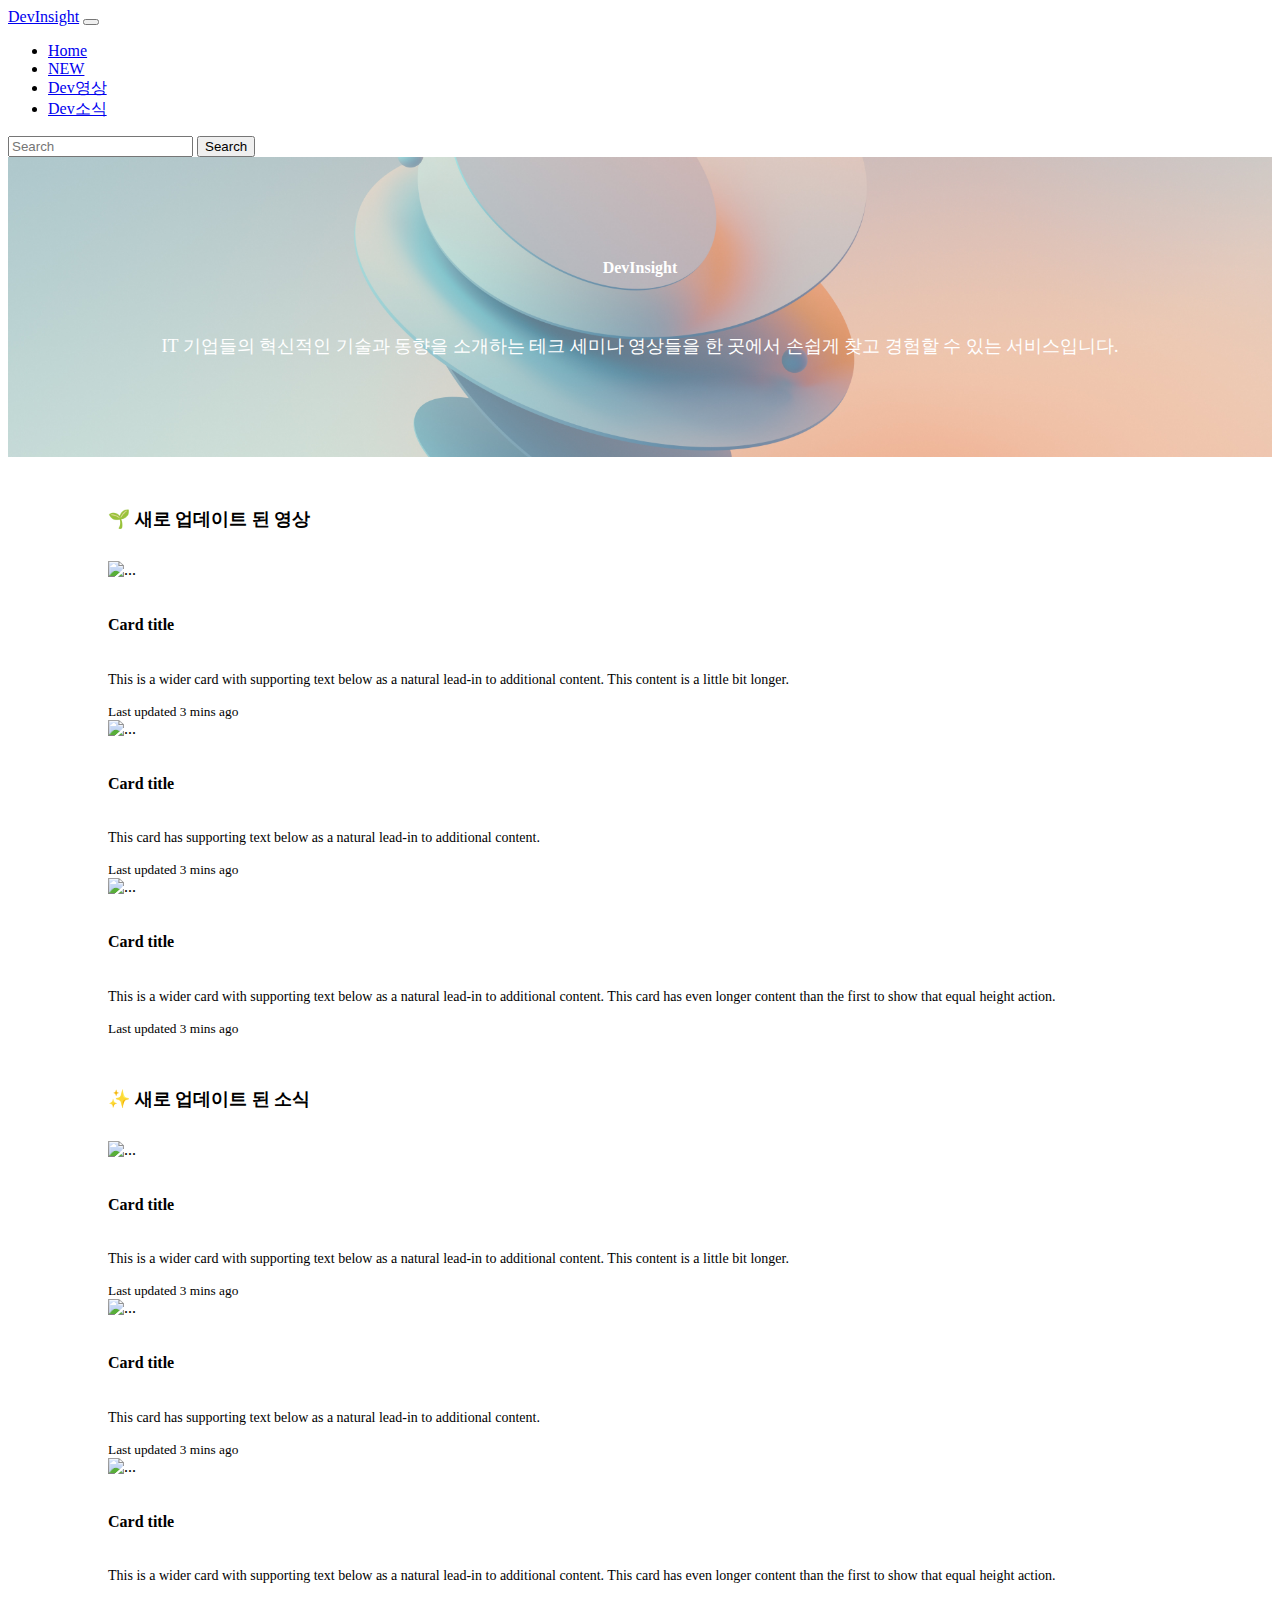
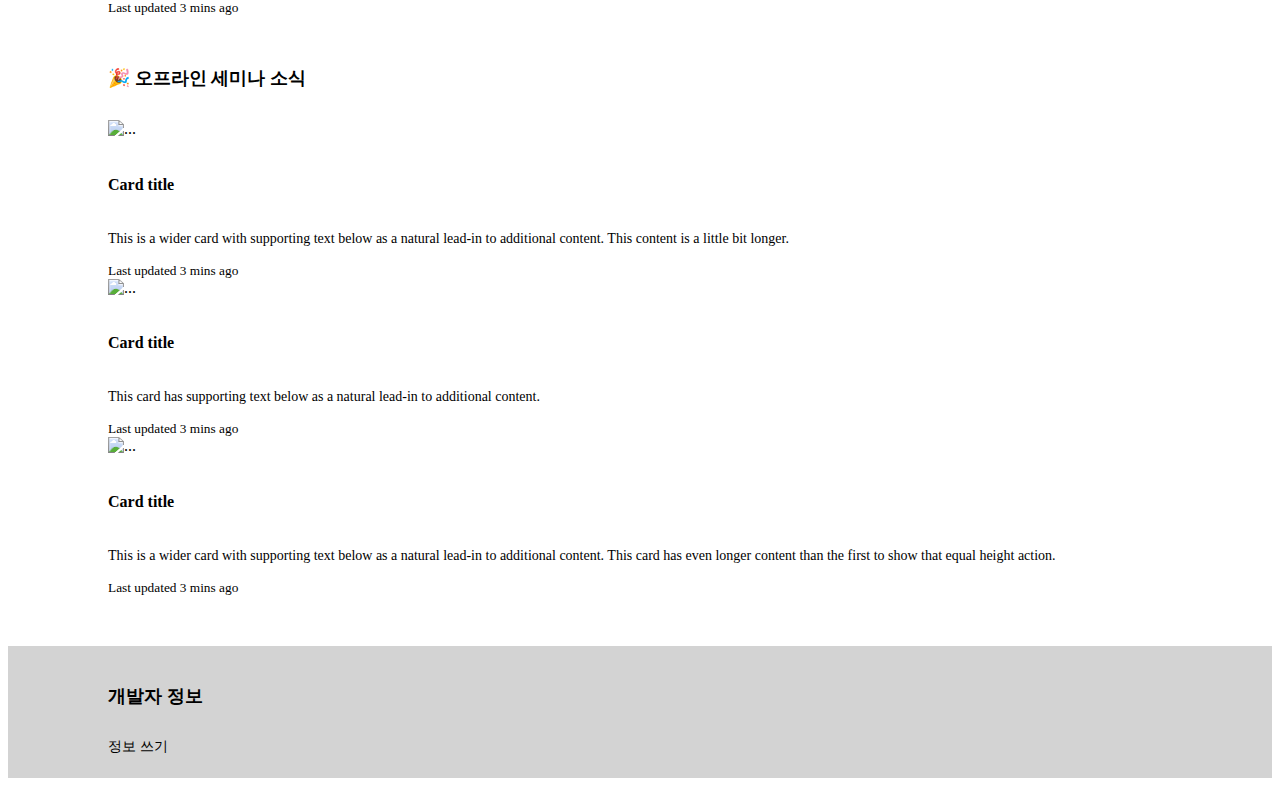
==== index.html @ f588e77d "Feat: 폰트 적용, 배경이미지 추가" ====
<!DOCTYPE html>
<html lang="en">
	<head>
		<meta charset="utf-8" />
		<meta name="viewport" content="width=device-width, initial-scale=1" />
		<title>DevInsight</title>

		<!-- bootstrap css -->
		<link
			href="https://cdn.jsdelivr.net/npm/bootstrap@5.3.1/dist/css/bootstrap.min.css"
			rel="stylesheet"
			integrity="sha384-4bw+/aepP/YC94hEpVNVgiZdgIC5+VKNBQNGCHeKRQN+PtmoHDEXuppvnDJzQIu9"
			crossorigin="anonymous"
		/>
		<link rel="stylesheet" href="css/main.css" />
	</head>

	<body>
		<script
			src="https://cdn.jsdelivr.net/npm/bootstrap@5.3.1/dist/js/bootstrap.bundle.min.js"
			integrity="sha384-HwwvtgBNo3bZJJLYd8oVXjrBZt8cqVSpeBNS5n7C8IVInixGAoxmnlMuBnhbgrkm"
			crossorigin="anonymous"
		></script>

		<!-- 네비게이션 바 -->
		<div class="navbar">
			<nav class="navbar navbar-expand-lg fixed-top bg-body-tertiary">
				<div class="container-md">
					<a class="navbar-brand" href="#">DevInsight</a>
					<button
						class="navbar-toggler"
						type="button"
						data-bs-toggle="collapse"
						data-bs-target="#navbarNavAltMarkup"
						aria-controls="navbarNavAltMarkup"
						aria-expanded="false"
						aria-label="Toggle navigation"
					>
						<span class="navbar-toggler-icon"></span>
					</button>
					<div class="collapse navbar-collapse" id="navbarNavAltMarkup">
						<div class="navbar-nav">
							<ul class="nav nav-underline">
								<li class="nav-item">
									<a class="nav-link active" aria-current="page" href="#">Home</a>
								</li>
								<li class="nav-item">
									<a class="nav-link" href="#">NEW</a>
								</li>
								<li class="nav-item">
									<a class="nav-link" href="#">Dev영상</a>
								</li>
								<li class="nav-item">
									<a class="nav-link" href="#">Dev소식</a>
								</li>
							</ul>
						</div>
					</div>

					<!-- 검색 폼 -->
					<form class="d-flex" role="search">
						<input
							class="form-control me-2"
							type="search"
							placeholder="Search"
							aria-label="Search"
						/>
						<button class="btn btn-outline-success" type="submit">Search</button>
					</form>
				</div>
			</nav>
		</div>

		<!-- 사이트 소개 -->
		<div class="explain-box">
			<h4 class="explain-title">DevInsight</h4>
			<br />
			<p class="explain-content" style="font-size: 18px">
				IT 기업들의 혁신적인 기술과 동향을 소개하는 테크 세미나 영상들을 한 곳에서 손쉽게 찾고
				경험할 수 있는 서비스입니다.
			</p>
		</div>

		<!-- 컨텐츠 카드 -->
		<div class="main-content">
			<div class="main-content-section-1">
				<h5>🌱 새로 업데이트 된 영상</h5>
				<div class="row row-cols-1 row-cols-md-3 g-4">
					<div class="col">
						<div class="card h-100">
							<img src="..." class="card-img-top" alt="..." />
							<div class="card-body">
								<h6 class="card-title">Card title</h6>
								<p class="card-text">
									This is a wider card with supporting text below as a natural lead-in to additional
									content. This content is a little bit longer.
								</p>
							</div>
							<div class="card-footer">
								<small class="text-body-secondary">Last updated 3 mins ago</small>
							</div>
						</div>
					</div>
					<div class="col">
						<div class="card h-100">
							<img src="..." class="card-img-top" alt="..." />
							<div class="card-body">
								<h6 class="card-title">Card title</h6>
								<p class="card-text">
									This card has supporting text below as a natural lead-in to additional content.
								</p>
							</div>
							<div class="card-footer">
								<small class="text-body-secondary">Last updated 3 mins ago</small>
							</div>
						</div>
					</div>
					<div class="col">
						<div class="card h-100">
							<img src="..." class="card-img-top" alt="..." />
							<div class="card-body">
								<h6 class="card-title">Card title</h6>
								<p class="card-text">
									This is a wider card with supporting text below as a natural lead-in to additional
									content. This card has even longer content than the first to show that equal
									height action.
								</p>
							</div>
							<div class="card-footer">
								<small class="text-body-secondary">Last updated 3 mins ago</small>
							</div>
						</div>
					</div>
				</div>
			</div>

			<div class="main-content-section-2">
				<h5>✨ 새로 업데이트 된 소식</h5>
				<div class="row row-cols-1 row-cols-md-3 g-4">
					<div class="col">
						<div class="card h-100">
							<img src="..." class="card-img-top" alt="..." />
							<div class="card-body">
								<h6 class="card-title">Card title</h6>
								<p class="card-text">
									This is a wider card with supporting text below as a natural lead-in to additional
									content. This content is a little bit longer.
								</p>
							</div>
							<div class="card-footer">
								<small class="text-body-secondary">Last updated 3 mins ago</small>
							</div>
						</div>
					</div>
					<div class="col">
						<div class="card h-100">
							<img src="..." class="card-img-top" alt="..." />
							<div class="card-body">
								<h6 class="card-title">Card title</h6>
								<p class="card-text">
									This card has supporting text below as a natural lead-in to additional content.
								</p>
							</div>
							<div class="card-footer">
								<small class="text-body-secondary">Last updated 3 mins ago</small>
							</div>
						</div>
					</div>
					<div class="col">
						<div class="card h-100">
							<img src="..." class="card-img-top" alt="..." />
							<div class="card-body">
								<h6 class="card-title">Card title</h6>
								<p class="card-text">
									This is a wider card with supporting text below as a natural lead-in to additional
									content. This card has even longer content than the first to show that equal
									height action.
								</p>
							</div>
							<div class="card-footer">
								<small class="text-body-secondary">Last updated 3 mins ago</small>
							</div>
						</div>
					</div>
				</div>
			</div>

			<div class="main-content-section-3">
				<h5>🎉 오프라인 세미나 소식</h5>
				<div class="row row-cols-1 row-cols-md-3 g-4">
					<div class="col">
						<div class="card h-100">
							<img src="..." class="card-img-top" alt="..." />
							<div class="card-body">
								<h6 class="card-title">Card title</h6>
								<p class="card-text">
									This is a wider card with supporting text below as a natural lead-in to additional
									content. This content is a little bit longer.
								</p>
							</div>
							<div class="card-footer">
								<small class="text-body-secondary">Last updated 3 mins ago</small>
							</div>
						</div>
					</div>
					<div class="col">
						<div class="card h-100">
							<img src="..." class="card-img-top" alt="..." />
							<div class="card-body">
								<h6 class="card-title">Card title</h6>
								<p class="card-text">
									This card has supporting text below as a natural lead-in to additional content.
								</p>
							</div>
							<div class="card-footer">
								<small class="text-body-secondary">Last updated 3 mins ago</small>
							</div>
						</div>
					</div>
					<div class="col">
						<div class="card h-100">
							<img src="..." class="card-img-top" alt="..." />
							<div class="card-body">
								<h6 class="card-title">Card title</h6>
								<p class="card-text">
									This is a wider card with supporting text below as a natural lead-in to additional
									content. This card has even longer content than the first to show that equal
									height action.
								</p>
							</div>
							<div class="card-footer">
								<small class="text-body-secondary">Last updated 3 mins ago</small>
							</div>
						</div>
					</div>
				</div>
			</div>
		</div>

		<!-- 개발자 정보 -->
		<div class="developer-info">
			<h5>개발자 정보</h5>
			<p>정보 쓰기</p>
		</div>
	</body>
</html>
---- css/main.css ----
@font-face {
	font-family: "CustomFont";
	src: url("/font/NanumSquareNeo-Variable.ttf") format("truetype");
}

body {
	font-family: "CustomFont";
}

h5 {
	font-size: 18px;
}

h6 {
	font-size: 16px;
}

p {
	font-size: 14px;
}
/* 네비게이션 바 */
.navbar {
	font-weight: 500;
}

/* 사이트 소개 */
.explain-box {
	color: white;
	background-image: url(/img/sebastian-svenson-LpbyDENbQQg-unsplash.jpg);
	background-size: cover;
	background-position: center;
	height: 300px;
	display: flex;
	flex-direction: column;
	justify-content: center;
	align-items: center;
	text-align: center;
}

/* 컨텐츠 카드 */
.main-content {
	margin-left: 100px;
	margin-right: 100px;
}

.main-content-section-1,
.main-content-section-2,
.main-content-section-3 {
	margin-top: 50px;
	margin-bottom: 50px;
}

/* 개발자 정보 */
.developer-info {
	background-color: lightgray;
	padding-top: 8px;
	padding-bottom: 8px;
	padding-left: 100px;
	padding-right: 100px;
}
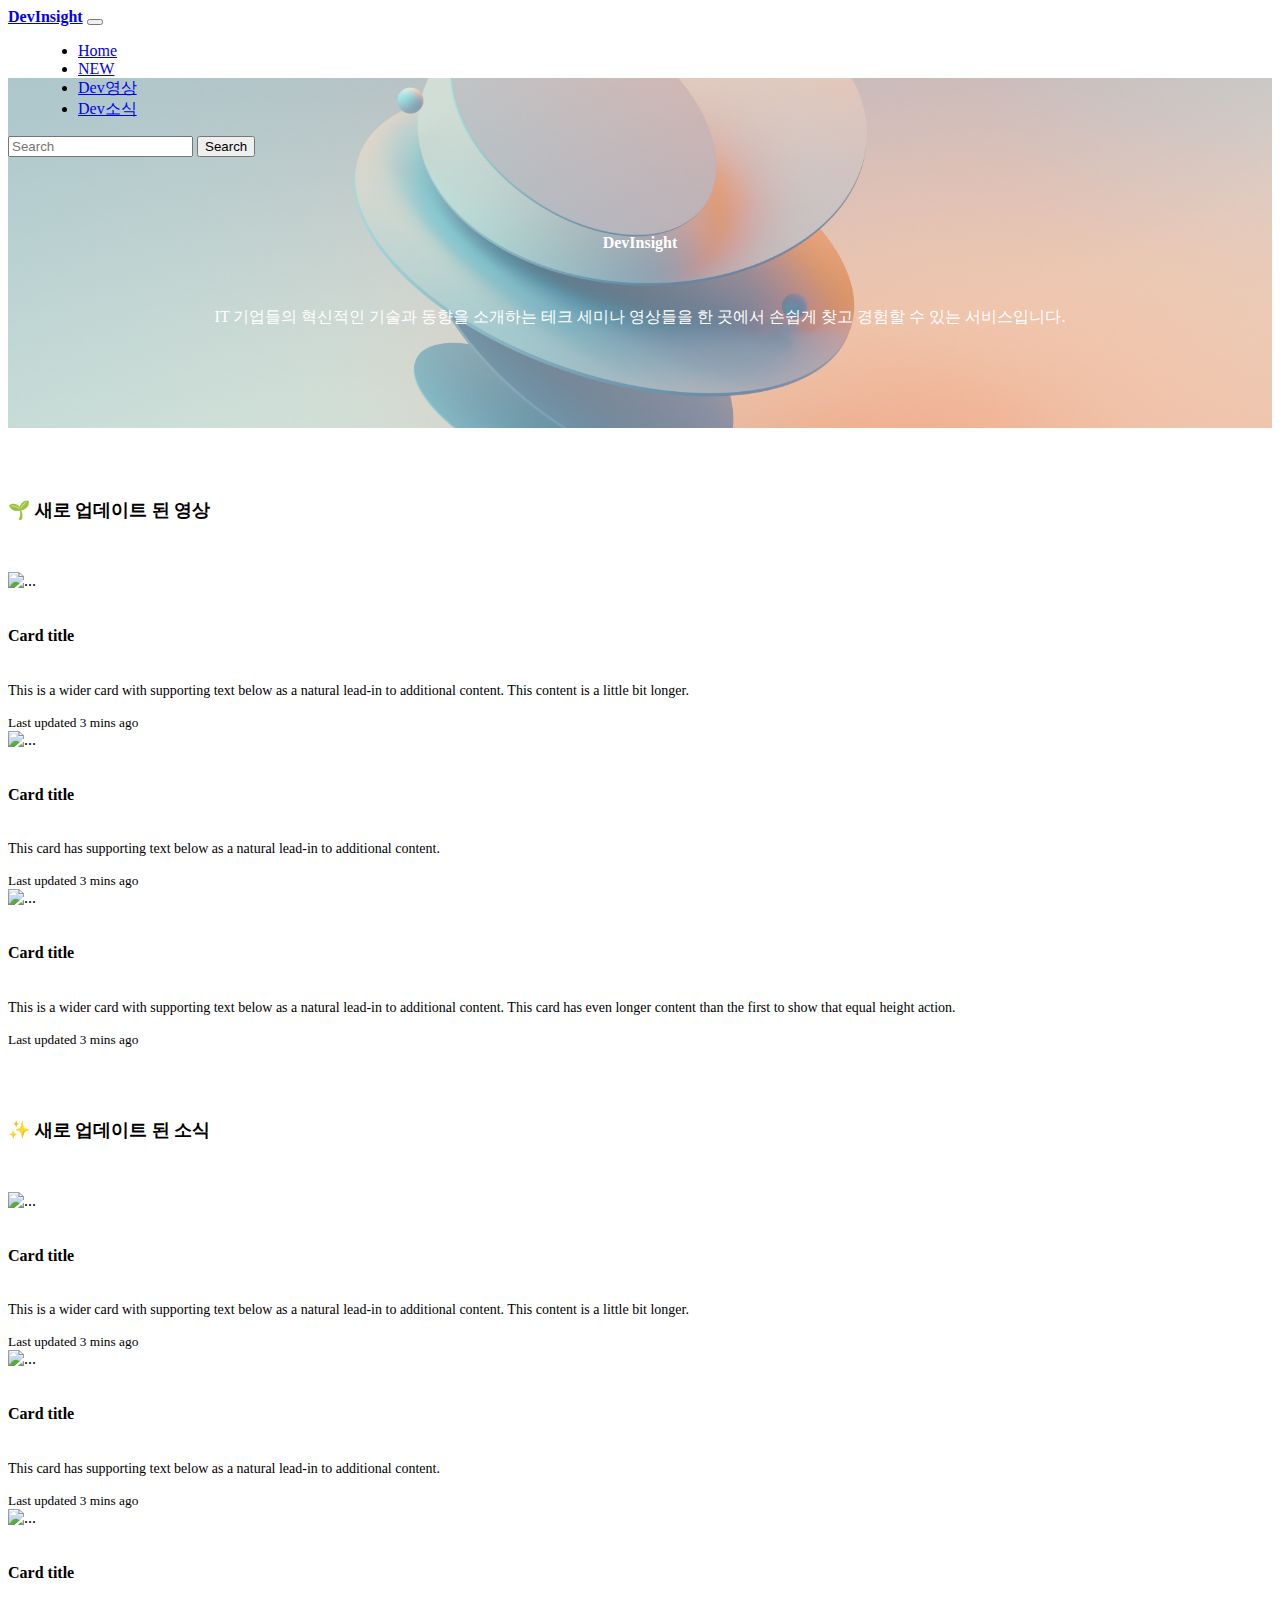
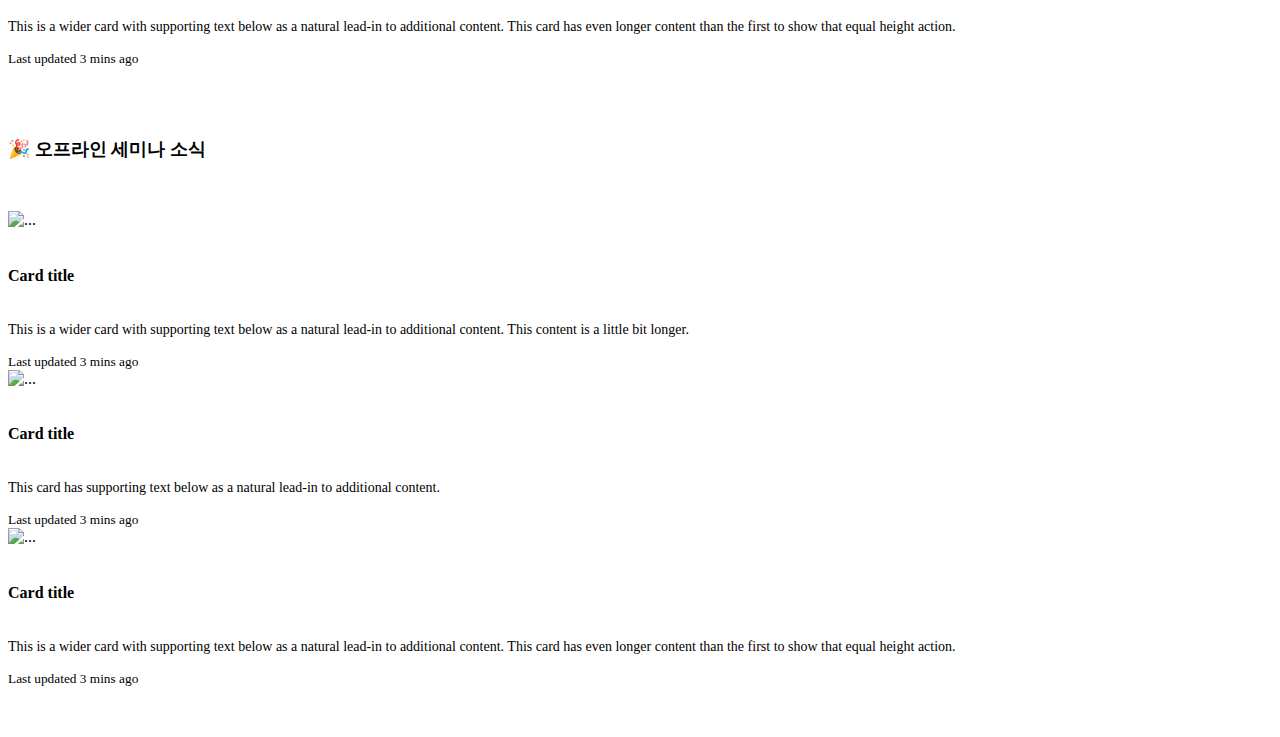
==== commit 551ac0ab: "Style: 컨텐츠 너비크기 수정" ====
--- a/index.html
+++ b/index.html
@@ -23,224 +23,232 @@
 		></script>
 
 		<!-- 네비게이션 바 -->
-		<div class="navbar">
-			<nav class="navbar navbar-expand-lg fixed-top bg-body-tertiary">
-				<div class="container-md">
-					<a class="navbar-brand" href="#">DevInsight</a>
-					<button
-						class="navbar-toggler"
-						type="button"
-						data-bs-toggle="collapse"
-						data-bs-target="#navbarNavAltMarkup"
-						aria-controls="navbarNavAltMarkup"
-						aria-expanded="false"
-						aria-label="Toggle navigation"
-					>
-						<span class="navbar-toggler-icon"></span>
-					</button>
-					<div class="collapse navbar-collapse" id="navbarNavAltMarkup">
-						<div class="navbar-nav">
-							<ul class="nav nav-underline">
-								<li class="nav-item">
-									<a class="nav-link active" aria-current="page" href="#">Home</a>
-								</li>
-								<li class="nav-item">
-									<a class="nav-link" href="#">NEW</a>
-								</li>
-								<li class="nav-item">
-									<a class="nav-link" href="#">Dev영상</a>
-								</li>
-								<li class="nav-item">
-									<a class="nav-link" href="#">Dev소식</a>
-								</li>
-							</ul>
-						</div>
-					</div>
-
-					<!-- 검색 폼 -->
-					<form class="d-flex" role="search">
-						<input
-							class="form-control me-2"
-							type="search"
-							placeholder="Search"
-							aria-label="Search"
-						/>
-						<button class="btn btn-outline-success" type="submit">Search</button>
-					</form>
-				</div>
-			</nav>
-		</div>
-
-		<!-- 사이트 소개 -->
-		<div class="explain-box">
-			<h4 class="explain-title">DevInsight</h4>
-			<br />
-			<p class="explain-content" style="font-size: 18px">
-				IT 기업들의 혁신적인 기술과 동향을 소개하는 테크 세미나 영상들을 한 곳에서 손쉽게 찾고
-				경험할 수 있는 서비스입니다.
-			</p>
-		</div>
-
-		<!-- 컨텐츠 카드 -->
-		<div class="main-content">
-			<div class="main-content-section-1">
-				<h5>🌱 새로 업데이트 된 영상</h5>
-				<div class="row row-cols-1 row-cols-md-3 g-4">
-					<div class="col">
-						<div class="card h-100">
-							<img src="..." class="card-img-top" alt="..." />
-							<div class="card-body">
-								<h6 class="card-title">Card title</h6>
-								<p class="card-text">
-									This is a wider card with supporting text below as a natural lead-in to additional
-									content. This content is a little bit longer.
-								</p>
-							</div>
-							<div class="card-footer">
-								<small class="text-body-secondary">Last updated 3 mins ago</small>
-							</div>
-						</div>
-					</div>
-					<div class="col">
-						<div class="card h-100">
-							<img src="..." class="card-img-top" alt="..." />
-							<div class="card-body">
-								<h6 class="card-title">Card title</h6>
-								<p class="card-text">
-									This card has supporting text below as a natural lead-in to additional content.
-								</p>
-							</div>
-							<div class="card-footer">
-								<small class="text-body-secondary">Last updated 3 mins ago</small>
-							</div>
-						</div>
-					</div>
-					<div class="col">
-						<div class="card h-100">
-							<img src="..." class="card-img-top" alt="..." />
-							<div class="card-body">
-								<h6 class="card-title">Card title</h6>
-								<p class="card-text">
-									This is a wider card with supporting text below as a natural lead-in to additional
-									content. This card has even longer content than the first to show that equal
-									height action.
-								</p>
-							</div>
-							<div class="card-footer">
-								<small class="text-body-secondary">Last updated 3 mins ago</small>
-							</div>
-						</div>
-					</div>
-				</div>
-			</div>
-
-			<div class="main-content-section-2">
-				<h5>✨ 새로 업데이트 된 소식</h5>
-				<div class="row row-cols-1 row-cols-md-3 g-4">
-					<div class="col">
-						<div class="card h-100">
-							<img src="..." class="card-img-top" alt="..." />
-							<div class="card-body">
-								<h6 class="card-title">Card title</h6>
-								<p class="card-text">
-									This is a wider card with supporting text below as a natural lead-in to additional
-									content. This content is a little bit longer.
-								</p>
-							</div>
-							<div class="card-footer">
-								<small class="text-body-secondary">Last updated 3 mins ago</small>
-							</div>
-						</div>
-					</div>
-					<div class="col">
-						<div class="card h-100">
-							<img src="..." class="card-img-top" alt="..." />
-							<div class="card-body">
-								<h6 class="card-title">Card title</h6>
-								<p class="card-text">
-									This card has supporting text below as a natural lead-in to additional content.
-								</p>
-							</div>
-							<div class="card-footer">
-								<small class="text-body-secondary">Last updated 3 mins ago</small>
-							</div>
-						</div>
-					</div>
-					<div class="col">
-						<div class="card h-100">
-							<img src="..." class="card-img-top" alt="..." />
-							<div class="card-body">
-								<h6 class="card-title">Card title</h6>
-								<p class="card-text">
-									This is a wider card with supporting text below as a natural lead-in to additional
-									content. This card has even longer content than the first to show that equal
-									height action.
-								</p>
-							</div>
-							<div class="card-footer">
-								<small class="text-body-secondary">Last updated 3 mins ago</small>
-							</div>
-						</div>
-					</div>
-				</div>
-			</div>
-
-			<div class="main-content-section-3">
-				<h5>🎉 오프라인 세미나 소식</h5>
-				<div class="row row-cols-1 row-cols-md-3 g-4">
-					<div class="col">
-						<div class="card h-100">
-							<img src="..." class="card-img-top" alt="..." />
-							<div class="card-body">
-								<h6 class="card-title">Card title</h6>
-								<p class="card-text">
-									This is a wider card with supporting text below as a natural lead-in to additional
-									content. This content is a little bit longer.
-								</p>
-							</div>
-							<div class="card-footer">
-								<small class="text-body-secondary">Last updated 3 mins ago</small>
-							</div>
-						</div>
-					</div>
-					<div class="col">
-						<div class="card h-100">
-							<img src="..." class="card-img-top" alt="..." />
-							<div class="card-body">
-								<h6 class="card-title">Card title</h6>
-								<p class="card-text">
-									This card has supporting text below as a natural lead-in to additional content.
-								</p>
-							</div>
-							<div class="card-footer">
-								<small class="text-body-secondary">Last updated 3 mins ago</small>
-							</div>
-						</div>
-					</div>
-					<div class="col">
-						<div class="card h-100">
-							<img src="..." class="card-img-top" alt="..." />
-							<div class="card-body">
-								<h6 class="card-title">Card title</h6>
-								<p class="card-text">
-									This is a wider card with supporting text below as a natural lead-in to additional
-									content. This card has even longer content than the first to show that equal
-									height action.
-								</p>
-							</div>
-							<div class="card-footer">
-								<small class="text-body-secondary">Last updated 3 mins ago</small>
-							</div>
-						</div>
-					</div>
-				</div>
+		<div class="container-md">
+			<div class="navbar">
+				<nav class="navbar navbar-expand-lg fixed-top bg-body-tertiary">
+					<div class="container-md">
+						<a class="navbar-brand" href="#">DevInsight</a>
+						<button
+							class="navbar-toggler"
+							type="button"
+							data-bs-toggle="collapse"
+							data-bs-target="#navbarNavAltMarkup"
+							aria-controls="navbarNavAltMarkup"
+							aria-expanded="false"
+							aria-label="Toggle navigation"
+						>
+							<span class="navbar-toggler-icon"></span>
+						</button>
+						<div class="collapse navbar-collapse" id="navbarNavAltMarkup">
+							<div class="navbar-nav">
+								<ul class="nav nav-underline">
+									<li class="nav-item">
+										<a class="nav-link active" aria-current="page" href="#">Home</a>
+									</li>
+									<li class="nav-item">
+										<a class="nav-link" href="#">NEW</a>
+									</li>
+									<li class="nav-item">
+										<a class="nav-link" href="#">Dev영상</a>
+									</li>
+									<li class="nav-item">
+										<a class="nav-link" href="#">Dev소식</a>
+									</li>
+								</ul>
+							</div>
+						</div>
+
+						<!-- 검색 폼 -->
+						<form class="d-flex" role="search">
+							<input
+								class="form-control me-2"
+								type="search"
+								placeholder="Search"
+								aria-label="Search"
+							/>
+							<button class="btn btn-outline-success" type="submit">Search</button>
+						</form>
+					</div>
+				</nav>
 			</div>
 		</div>
 
-		<!-- 개발자 정보 -->
+		<div class="row">
+			<!-- 사이트 소개 -->
+			<div class="col">
+				<div class="explain-box">
+					<h4 class="explain-title">DevInsight</h4>
+					<br />
+					<p class="explain-content" style="font-size: 16px">
+						IT 기업들의 혁신적인 기술과 동향을 소개하는 테크 세미나 영상들을 한 곳에서 손쉽게 찾고
+						경험할 수 있는 서비스입니다.
+					</p>
+				</div>
+			</div>
+		</div>
+
+		<!-- 컨텐츠 카드 -->
+		<div class="container-md">
+			<div class="main-content">
+				<div class="main-content-section-1">
+					<h5>🌱 새로 업데이트 된 영상</h5>
+					<div class="row row-cols-1 row-cols-md-3 g-4">
+						<div class="col">
+							<div class="card h-100">
+								<img src="..." class="card-img-top" alt="..." />
+								<div class="card-body">
+									<h6 class="card-title">Card title</h6>
+									<p class="card-text">
+										This is a wider card with supporting text below as a natural lead-in to
+										additional content. This content is a little bit longer.
+									</p>
+								</div>
+								<div class="card-footer">
+									<small class="text-body-secondary">Last updated 3 mins ago</small>
+								</div>
+							</div>
+						</div>
+						<div class="col">
+							<div class="card h-100">
+								<img src="..." class="card-img-top" alt="..." />
+								<div class="card-body">
+									<h6 class="card-title">Card title</h6>
+									<p class="card-text">
+										This card has supporting text below as a natural lead-in to additional content.
+									</p>
+								</div>
+								<div class="card-footer">
+									<small class="text-body-secondary">Last updated 3 mins ago</small>
+								</div>
+							</div>
+						</div>
+						<div class="col">
+							<div class="card h-100">
+								<img src="..." class="card-img-top" alt="..." />
+								<div class="card-body">
+									<h6 class="card-title">Card title</h6>
+									<p class="card-text">
+										This is a wider card with supporting text below as a natural lead-in to
+										additional content. This card has even longer content than the first to show
+										that equal height action.
+									</p>
+								</div>
+								<div class="card-footer">
+									<small class="text-body-secondary">Last updated 3 mins ago</small>
+								</div>
+							</div>
+						</div>
+					</div>
+				</div>
+
+				<div class="main-content-section-2">
+					<h5>✨ 새로 업데이트 된 소식</h5>
+					<div class="row row-cols-1 row-cols-md-3 g-4">
+						<div class="col">
+							<div class="card h-100">
+								<img src="..." class="card-img-top" alt="..." />
+								<div class="card-body">
+									<h6 class="card-title">Card title</h6>
+									<p class="card-text">
+										This is a wider card with supporting text below as a natural lead-in to
+										additional content. This content is a little bit longer.
+									</p>
+								</div>
+								<div class="card-footer">
+									<small class="text-body-secondary">Last updated 3 mins ago</small>
+								</div>
+							</div>
+						</div>
+						<div class="col">
+							<div class="card h-100">
+								<img src="..." class="card-img-top" alt="..." />
+								<div class="card-body">
+									<h6 class="card-title">Card title</h6>
+									<p class="card-text">
+										This card has supporting text below as a natural lead-in to additional content.
+									</p>
+								</div>
+								<div class="card-footer">
+									<small class="text-body-secondary">Last updated 3 mins ago</small>
+								</div>
+							</div>
+						</div>
+						<div class="col">
+							<div class="card h-100">
+								<img src="..." class="card-img-top" alt="..." />
+								<div class="card-body">
+									<h6 class="card-title">Card title</h6>
+									<p class="card-text">
+										This is a wider card with supporting text below as a natural lead-in to
+										additional content. This card has even longer content than the first to show
+										that equal height action.
+									</p>
+								</div>
+								<div class="card-footer">
+									<small class="text-body-secondary">Last updated 3 mins ago</small>
+								</div>
+							</div>
+						</div>
+					</div>
+				</div>
+
+				<div class="main-content-section-3">
+					<h5>🎉 오프라인 세미나 소식</h5>
+					<div class="row row-cols-1 row-cols-md-3 g-4">
+						<div class="col">
+							<div class="card h-100">
+								<img src="..." class="card-img-top" alt="..." />
+								<div class="card-body">
+									<h6 class="card-title">Card title</h6>
+									<p class="card-text">
+										This is a wider card with supporting text below as a natural lead-in to
+										additional content. This content is a little bit longer.
+									</p>
+								</div>
+								<div class="card-footer">
+									<small class="text-body-secondary">Last updated 3 mins ago</small>
+								</div>
+							</div>
+						</div>
+						<div class="col">
+							<div class="card h-100">
+								<img src="..." class="card-img-top" alt="..." />
+								<div class="card-body">
+									<h6 class="card-title">Card title</h6>
+									<p class="card-text">
+										This card has supporting text below as a natural lead-in to additional content.
+									</p>
+								</div>
+								<div class="card-footer">
+									<small class="text-body-secondary">Last updated 3 mins ago</small>
+								</div>
+							</div>
+						</div>
+						<div class="col">
+							<div class="card h-100">
+								<img src="..." class="card-img-top" alt="..." />
+								<div class="card-body">
+									<h6 class="card-title">Card title</h6>
+									<p class="card-text">
+										This is a wider card with supporting text below as a natural lead-in to
+										additional content. This card has even longer content than the first to show
+										that equal height action.
+									</p>
+								</div>
+								<div class="card-footer">
+									<small class="text-body-secondary">Last updated 3 mins ago</small>
+								</div>
+							</div>
+						</div>
+					</div>
+				</div>
+			</div>
+		</div>
+
+		<!-- 개발자 정보
 		<div class="developer-info">
 			<h5>개발자 정보</h5>
 			<p>정보 쓰기</p>
-		</div>
+		</div> -->
 	</body>
 </html>
--- a/css/main.css
+++ b/css/main.css
@@ -9,6 +9,9 @@
 
 h5 {
 	font-size: 18px;
+	padding-top: 20px;
+	padding-bottom: 20px;
+	font-weight: bold;
 }
 
 h6 {
@@ -18,9 +21,20 @@
 p {
 	font-size: 14px;
 }
+
 /* 네비게이션 바 */
+nav {
+	height: 70px;
+}
+
 .navbar {
 	font-weight: 500;
+}
+.navbar-brand {
+	font-weight: bold;
+}
+.navbar-nav {
+	padding-left: 30px;
 }
 
 /* 사이트 소개 */
@@ -35,13 +49,14 @@
 	justify-content: center;
 	align-items: center;
 	text-align: center;
+	padding-top: 50px;
 }
 
 /* 컨텐츠 카드 */
-.main-content {
+/* .main-content {
 	margin-left: 100px;
 	margin-right: 100px;
-}
+} */
 
 .main-content-section-1,
 .main-content-section-2,
@@ -52,7 +67,7 @@
 
 /* 개발자 정보 */
 .developer-info {
-	background-color: lightgray;
+	background-color: #f9f9fa;
 	padding-top: 8px;
 	padding-bottom: 8px;
 	padding-left: 100px;
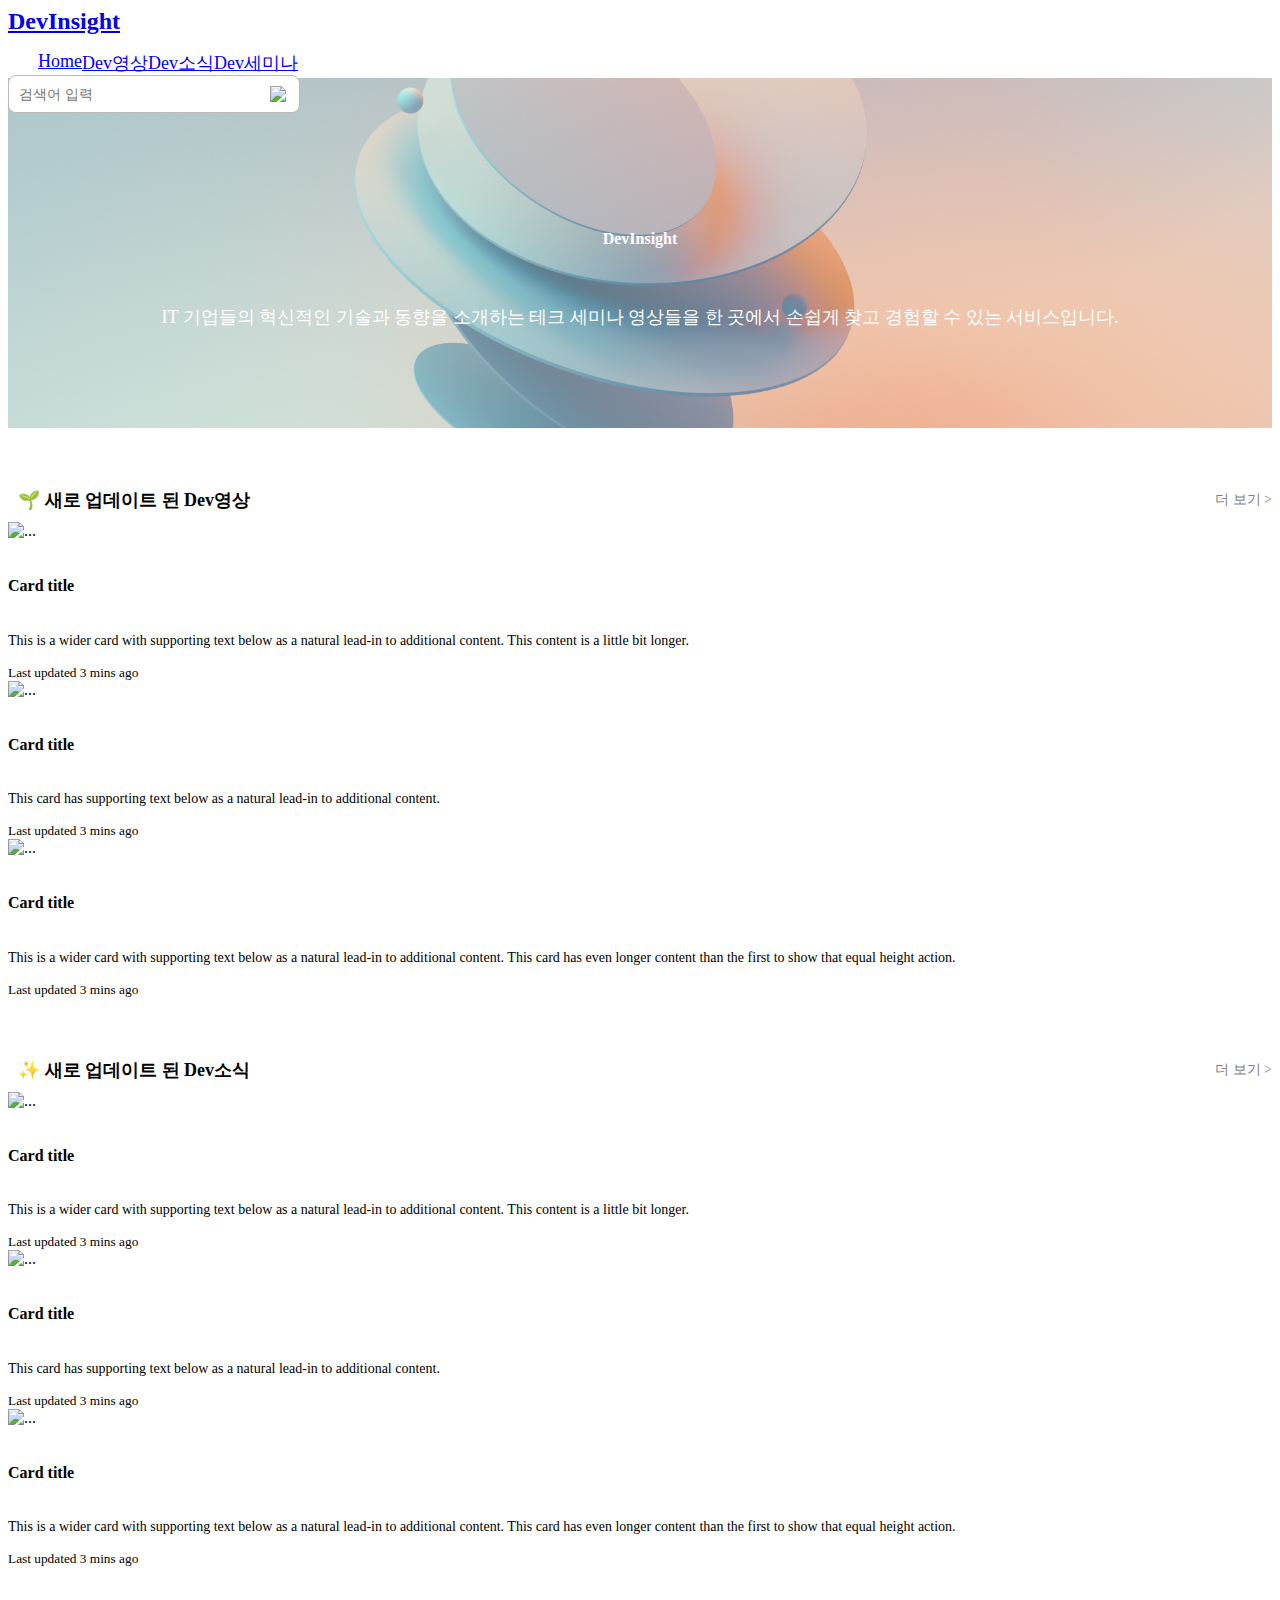
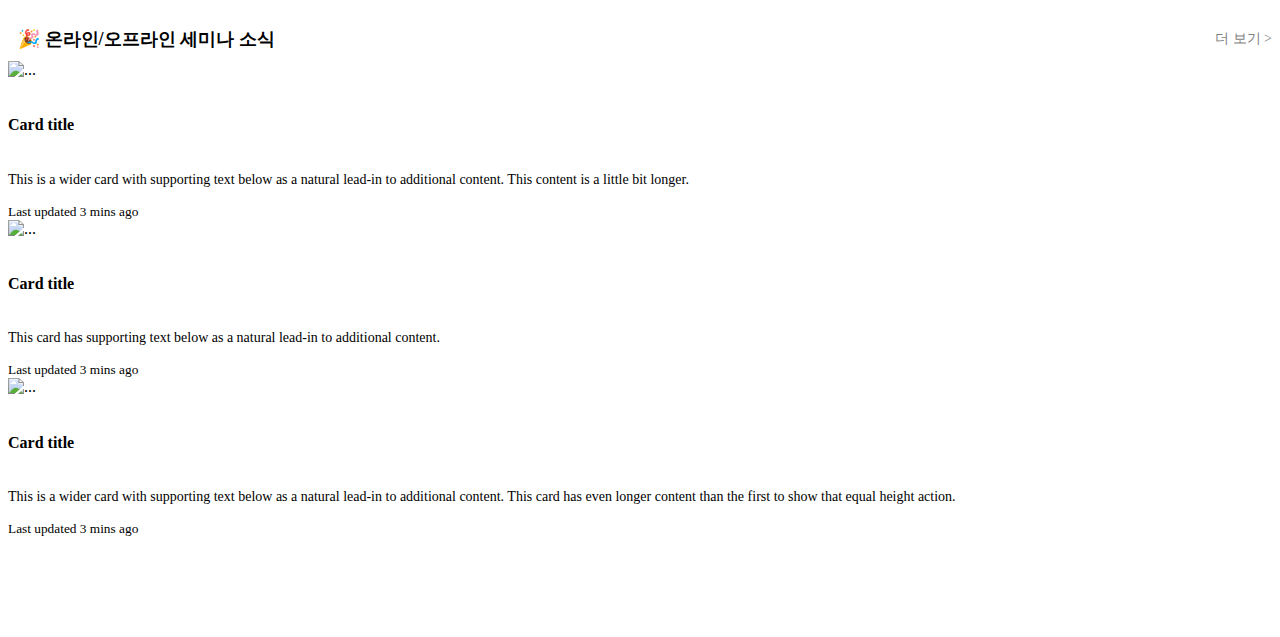
==== commit edafeee5: "Del: 불필요한 버튼 코드 삭제" ====
--- a/index.html
+++ b/index.html
@@ -27,46 +27,30 @@
 			<div class="navbar">
 				<nav class="navbar navbar-expand-lg fixed-top bg-body-tertiary">
 					<div class="container-md">
-						<a class="navbar-brand" href="#">DevInsight</a>
-						<button
-							class="navbar-toggler"
-							type="button"
-							data-bs-toggle="collapse"
-							data-bs-target="#navbarNavAltMarkup"
-							aria-controls="navbarNavAltMarkup"
-							aria-expanded="false"
-							aria-label="Toggle navigation"
-						>
-							<span class="navbar-toggler-icon"></span>
-						</button>
+						<a class="navbar-brand" href="index.html">DevInsight</a>
 						<div class="collapse navbar-collapse" id="navbarNavAltMarkup">
 							<div class="navbar-nav">
 								<ul class="nav nav-underline">
 									<li class="nav-item">
-										<a class="nav-link active" aria-current="page" href="#">Home</a>
-									</li>
-									<li class="nav-item">
-										<a class="nav-link" href="#">NEW</a>
-									</li>
-									<li class="nav-item">
-										<a class="nav-link" href="#">Dev영상</a>
-									</li>
-									<li class="nav-item">
-										<a class="nav-link" href="#">Dev소식</a>
+										<a class="nav-link active" aria-current="page" href="index.html">Home</a>
+									</li>
+									<li class="nav-item">
+										<a class="nav-link" href="1-devVideo.html">Dev영상</a>
+									</li>
+									<li class="nav-item">
+										<a class="nav-link" href="2-devNews.html">Dev소식</a>
+									</li>
+									<li class="nav-item">
+										<a class="nav-link" href="3-devSeminar.html">Dev세미나</a>
 									</li>
 								</ul>
 							</div>
 						</div>
 
 						<!-- 검색 폼 -->
-						<form class="d-flex" role="search">
-							<input
-								class="form-control me-2"
-								type="search"
-								placeholder="Search"
-								aria-label="Search"
-							/>
-							<button class="btn btn-outline-success" type="submit">Search</button>
+						<form class="search d-flex" role="search">
+							<input type="text" placeholder="검색어 입력" />
+							<img src="https://s3.ap-northeast-2.amazonaws.com/cdn.wecode.co.kr/icon/search.png" />
 						</form>
 					</div>
 				</nav>
@@ -79,7 +63,7 @@
 				<div class="explain-box">
 					<h4 class="explain-title">DevInsight</h4>
 					<br />
-					<p class="explain-content" style="font-size: 16px">
+					<p class="explain-content" style="font-size: 18px">
 						IT 기업들의 혁신적인 기술과 동향을 소개하는 테크 세미나 영상들을 한 곳에서 손쉽게 찾고
 						경험할 수 있는 서비스입니다.
 					</p>
@@ -91,7 +75,10 @@
 		<div class="container-md">
 			<div class="main-content">
 				<div class="main-content-section-1">
-					<h5>🌱 새로 업데이트 된 영상</h5>
+					<div class="main-content-header">
+						<h5>🌱 새로 업데이트 된 Dev영상</h5>
+						<a class="" href="devVideo.html">더 보기 ></a>
+					</div>
 					<div class="row row-cols-1 row-cols-md-3 g-4">
 						<div class="col">
 							<div class="card h-100">
@@ -142,7 +129,10 @@
 				</div>
 
 				<div class="main-content-section-2">
-					<h5>✨ 새로 업데이트 된 소식</h5>
+					<div class="main-content-header">
+						<h5>✨ 새로 업데이트 된 Dev소식</h5>
+						<a class="" href="">더 보기 ></a>
+					</div>
 					<div class="row row-cols-1 row-cols-md-3 g-4">
 						<div class="col">
 							<div class="card h-100">
@@ -193,7 +183,10 @@
 				</div>
 
 				<div class="main-content-section-3">
-					<h5>🎉 오프라인 세미나 소식</h5>
+					<div class="main-content-header">
+						<h5>🎉 온라인/오프라인 세미나 소식</h5>
+						<a class="" href="">더 보기 ></a>
+					</div>
 					<div class="row row-cols-1 row-cols-md-3 g-4">
 						<div class="col">
 							<div class="card h-100">
--- a/css/main.css
+++ b/css/main.css
@@ -1,16 +1,21 @@
 @font-face {
-	font-family: "CustomFont";
-	src: url("/font/NanumSquareNeo-Variable.ttf") format("truetype");
+	font-family: "SeoulNamsanM";
+	src: url("https://cdn.jsdelivr.net/gh/projectnoonnu/noonfonts_two@1.0/SeoulNamsanM.woff")
+		format("woff");
+	font-weight: normal;
+	font-style: normal;
 }
 
 body {
 	font-family: "CustomFont";
+	margin-bottom: 100px;
 }
 
 h5 {
 	font-size: 18px;
-	padding-top: 20px;
-	padding-bottom: 20px;
+	padding: 10px 10px;
+	margin-top: 0px;
+	margin-bottom: 0px;
 	font-weight: bold;
 }
 
@@ -27,6 +32,22 @@
 	height: 70px;
 }
 
+.nav {
+	--bs-nav-link-padding-x: 1rem;
+	--bs-nav-link-padding-y: 0.5rem;
+	--bs-nav-link-font-weight: ;
+	--bs-nav-link-color: #7db8c3;
+	--bs-nav-link-hover-color: #edb091;
+	/* --bs-nav-link-disabled-color: var(--bs-secondary-color); */
+	display: flex;
+	flex-wrap: wrap;
+	padding-left: 0;
+	margin-bottom: 0;
+	list-style: none;
+}
+.navbar-brand {
+	font-size: 24px; /* 로고사이즈 */
+}
 .navbar {
 	font-weight: 500;
 }
@@ -35,6 +56,44 @@
 }
 .navbar-nav {
 	padding-left: 30px;
+}
+.nav-item a {
+	font-size: 18px;
+}
+
+/* 검색 폼 */
+.search {
+	position: relative;
+	display: inline-block;
+}
+.search input {
+	width: 250px;
+	border: 1px solid #bbb;
+	border-radius: 8px;
+	padding: 10px 10px;
+	font-size: 14px;
+	padding-right: 30px; /* 여백 확보를 위해 오른쪽 패딩 추가 */
+}
+.search input:focus {
+	outline: none; /* 포커스시 기본 아웃라인 제거 */
+	border: 2px solid gray; /* 포커스시 테두리 색상 변경 */
+}
+.search img {
+	position: absolute;
+	width: 17px;
+	top: 50%;
+	right: 10px; /* 조정 가능한 값 */
+	transform: translateY(-50%);
+	cursor: pointer;
+	margin-right: 3px;
+}
+
+input {
+	width: 100%;
+	border: 1px solid #bbb;
+	border-radius: 8px;
+	padding: 10px 10px;
+	font-size: 14px;
 }
 
 /* 사이트 소개 */
@@ -51,18 +110,65 @@
 	text-align: center;
 	padding-top: 50px;
 }
+.explain-box-video {
+	color: #f9f9fa;
+	background-color: #7db8c3;
+	background-size: cover;
+	background-position: center;
+	height: 200px;
+	display: flex;
+	flex-direction: column;
+	justify-content: center;
+	align-items: center;
+	text-align: center;
+	padding-top: 80px;
+}
 
 /* 컨텐츠 카드 */
-/* .main-content {
-	margin-left: 100px;
-	margin-right: 100px;
+/* .card h-100 {
+	display: block;
+	margin: 100px 0px 100px 0px;
 } */
+
+.main-content-header {
+	display: flex;
+	justify-content: space-between;
+	align-items: center;
+}
+
+.main-content-header a {
+	color: gray;
+	font-size: 14px;
+	text-decoration: none;
+	font-weight: 500;
+}
 
 .main-content-section-1,
 .main-content-section-2,
 .main-content-section-3 {
 	margin-top: 50px;
 	margin-bottom: 50px;
+}
+
+/* new 버튼 */
+button {
+	margin-bottom: 20px;
+}
+
+.main-tab {
+	position: relative;
+	border: 1px solid lightgray;
+	min-width: 120px;
+	min-height: 35px;
+	background-color: white;
+	border-radius: 1000px;
+	color: #272823;
+	/* cursor: pointer; */
+	font-weight: 700;
+	transition: 0.3s;
+	display: inline-block;
+	border-radius: 15px;
+	text-decoration: none;
 }
 
 /* 개발자 정보 */
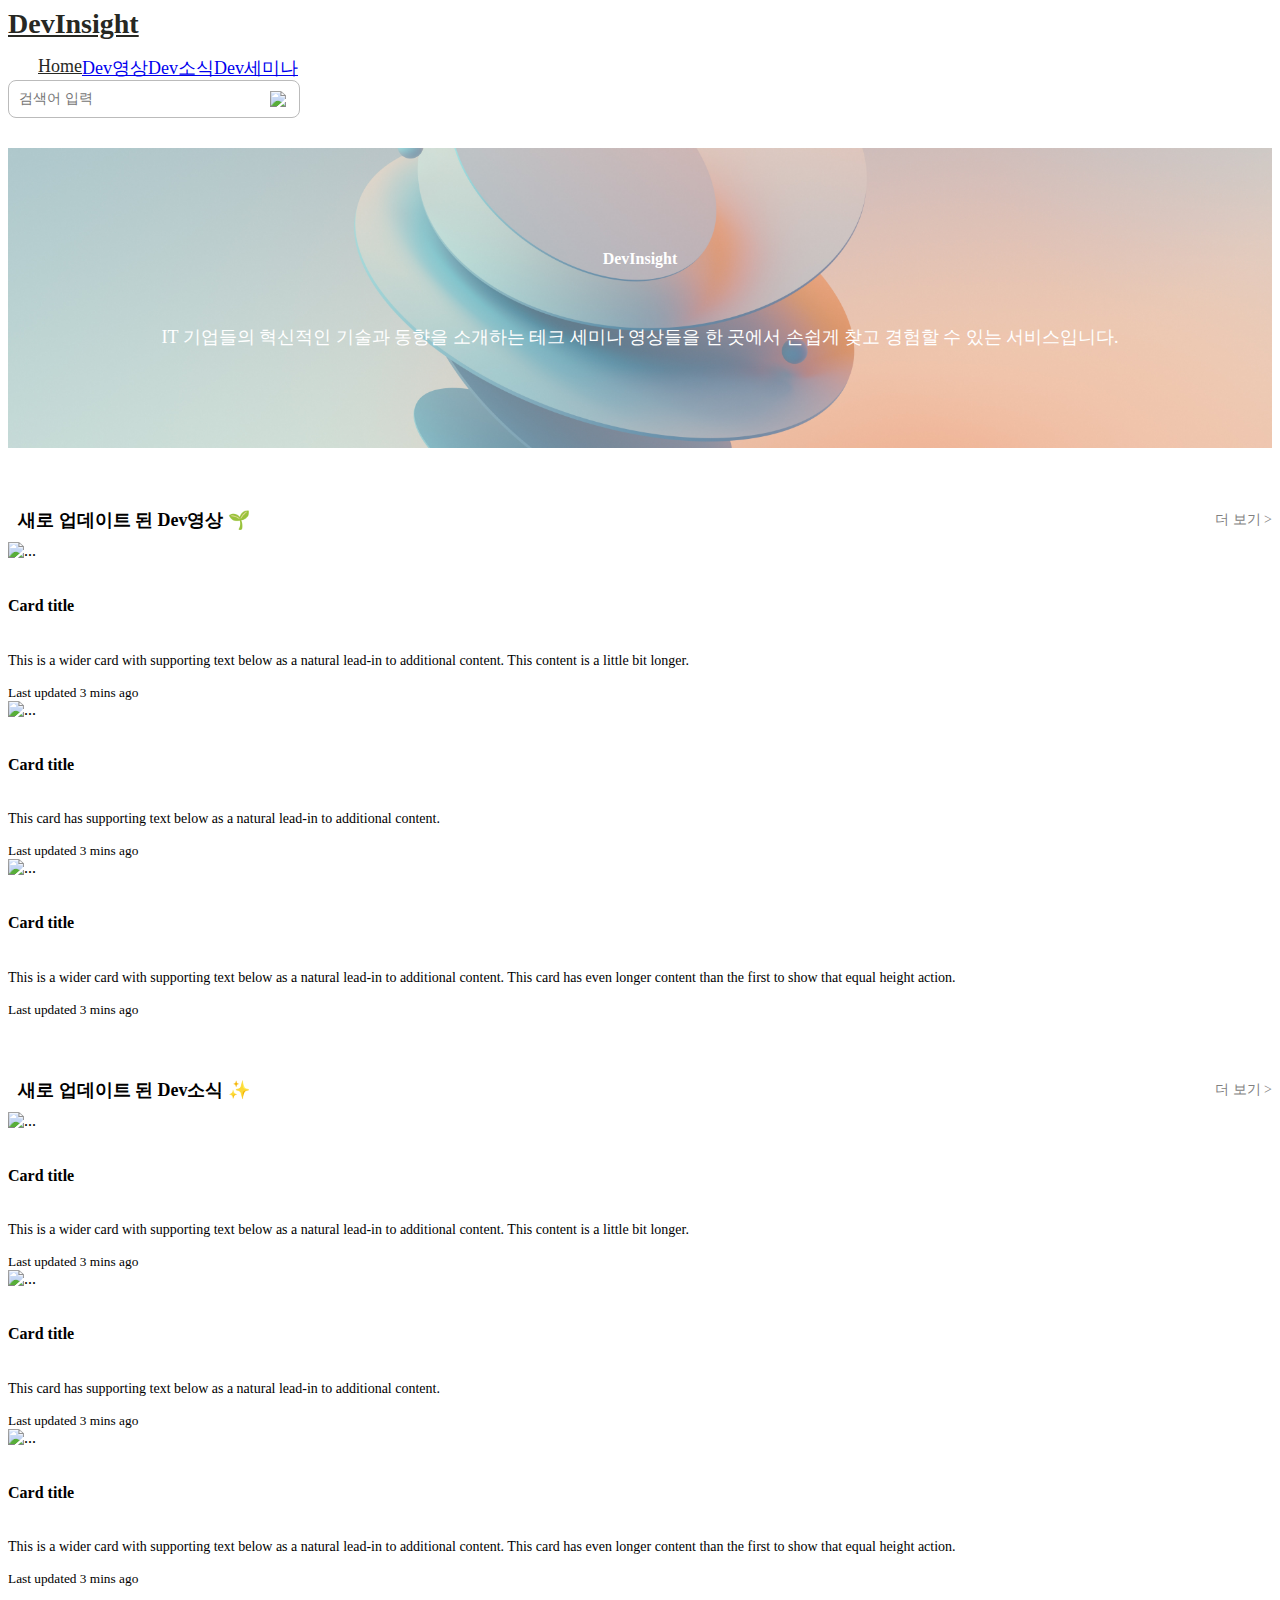
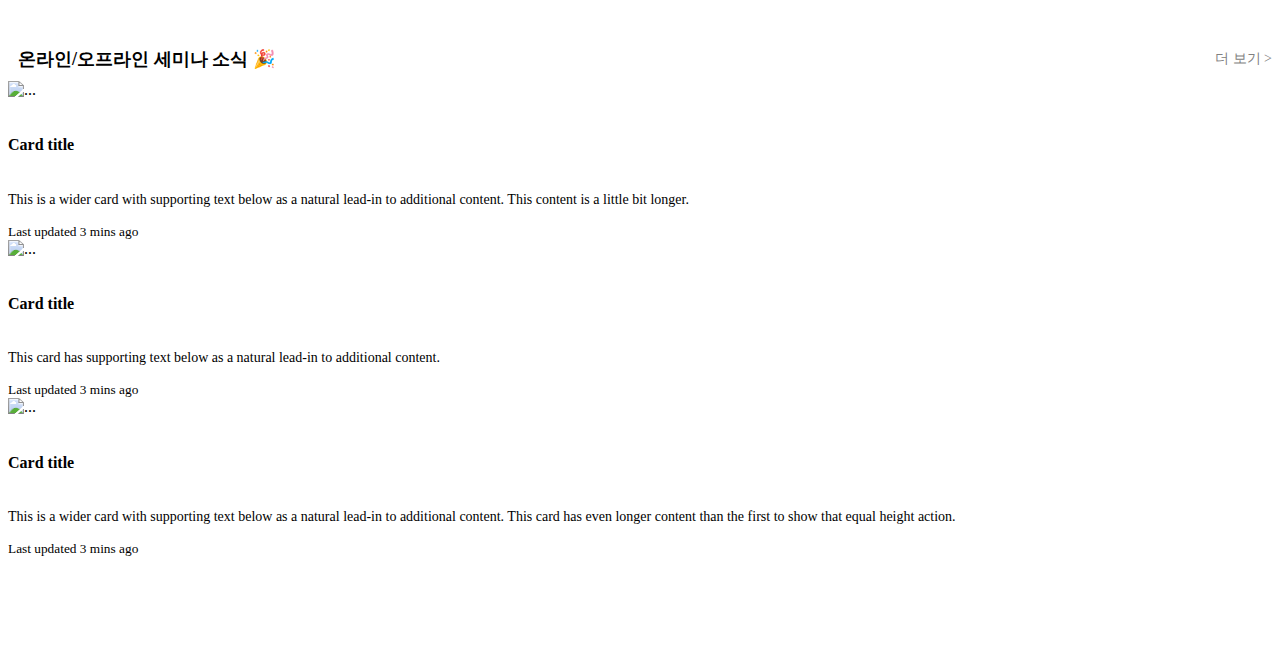
==== commit 07964fc5: "Style: 스포카 폰트로 변경" ====
--- a/index.html
+++ b/index.html
@@ -3,8 +3,10 @@
 	<head>
 		<meta charset="utf-8" />
 		<meta name="viewport" content="width=device-width, initial-scale=1" />
-		<title>DevInsight</title>
-
+		<title>DevInsight - 메인</title>
+		<link rel="stylesheet" href="css/main.css" />
+		<!-- 파비콘 -->
+		<link rel="icon" href="img/favicon-16x16.png" />
 		<!-- bootstrap css -->
 		<link
 			href="https://cdn.jsdelivr.net/npm/bootstrap@5.3.1/dist/css/bootstrap.min.css"
@@ -12,7 +14,6 @@
 			integrity="sha384-4bw+/aepP/YC94hEpVNVgiZdgIC5+VKNBQNGCHeKRQN+PtmoHDEXuppvnDJzQIu9"
 			crossorigin="anonymous"
 		/>
-		<link rel="stylesheet" href="css/main.css" />
 	</head>
 
 	<body>
@@ -23,42 +24,38 @@
 		></script>
 
 		<!-- 네비게이션 바 -->
-		<div class="container-md">
-			<div class="navbar">
-				<nav class="navbar navbar-expand-lg fixed-top bg-body-tertiary">
-					<div class="container-md">
-						<a class="navbar-brand" href="index.html">DevInsight</a>
-						<div class="collapse navbar-collapse" id="navbarNavAltMarkup">
-							<div class="navbar-nav">
-								<ul class="nav nav-underline">
-									<li class="nav-item">
-										<a class="nav-link active" aria-current="page" href="index.html">Home</a>
-									</li>
-									<li class="nav-item">
-										<a class="nav-link" href="1-devVideo.html">Dev영상</a>
-									</li>
-									<li class="nav-item">
-										<a class="nav-link" href="2-devNews.html">Dev소식</a>
-									</li>
-									<li class="nav-item">
-										<a class="nav-link" href="3-devSeminar.html">Dev세미나</a>
-									</li>
-								</ul>
-							</div>
-						</div>
-
-						<!-- 검색 폼 -->
-						<form class="search d-flex" role="search">
-							<input type="text" placeholder="검색어 입력" />
-							<img src="https://s3.ap-northeast-2.amazonaws.com/cdn.wecode.co.kr/icon/search.png" />
-						</form>
-					</div>
-				</nav>
+		<nav class="navbar navbar-expand-lg fixed-top bg-body-tertiary">
+			<div class="container-md">
+				<a class="navbar-brand" href="index.html">DevInsight</a>
+				<div class="collapse navbar-collapse" id="navbarNavAltMarkup">
+					<div class="navbar-nav">
+						<ul class="nav nav-underline">
+							<li class="nav-item">
+								<a class="nav-link active" aria-current="page" href="index.html">Home</a>
+							</li>
+							<li class="nav-item">
+								<a class="nav-link" href="dev-video.html">Dev영상</a>
+							</li>
+							<li class="nav-item">
+								<a class="nav-link" href="dev-video.html">Dev소식</a>
+							</li>
+							<li class="nav-item">
+								<a class="nav-link" href="dev-seminar.html">Dev세미나</a>
+							</li>
+						</ul>
+					</div>
+				</div>
+
+				<!-- 검색 폼 -->
+				<form class="search d-flex" role="search">
+					<input type="text" placeholder="검색어 입력" />
+					<img src="https://s3.ap-northeast-2.amazonaws.com/cdn.wecode.co.kr/icon/search.png" />
+				</form>
 			</div>
-		</div>
-
-		<div class="row">
-			<!-- 사이트 소개 -->
+		</nav>
+
+		<!-- 사이트 소개 -->
+		<div class="row explain-container">
 			<div class="col">
 				<div class="explain-box">
 					<h4 class="explain-title">DevInsight</h4>
@@ -76,8 +73,8 @@
 			<div class="main-content">
 				<div class="main-content-section-1">
 					<div class="main-content-header">
-						<h5>🌱 새로 업데이트 된 Dev영상</h5>
-						<a class="" href="devVideo.html">더 보기 ></a>
+						<h5>새로 업데이트 된 Dev영상 🌱</h5>
+						<a class="" href="dev-video.html">더 보기 ></a>
 					</div>
 					<div class="row row-cols-1 row-cols-md-3 g-4">
 						<div class="col">
@@ -130,8 +127,8 @@
 
 				<div class="main-content-section-2">
 					<div class="main-content-header">
-						<h5>✨ 새로 업데이트 된 Dev소식</h5>
-						<a class="" href="">더 보기 ></a>
+						<h5>새로 업데이트 된 Dev소식 ✨</h5>
+						<a class="" href="dev-news.html">더 보기 ></a>
 					</div>
 					<div class="row row-cols-1 row-cols-md-3 g-4">
 						<div class="col">
@@ -184,8 +181,8 @@
 
 				<div class="main-content-section-3">
 					<div class="main-content-header">
-						<h5>🎉 온라인/오프라인 세미나 소식</h5>
-						<a class="" href="">더 보기 ></a>
+						<h5>온라인/오프라인 세미나 소식 🎉</h5>
+						<a class="" href="dev-seminar.html">더 보기 ></a>
 					</div>
 					<div class="row row-cols-1 row-cols-md-3 g-4">
 						<div class="col">
--- a/css/main.css
+++ b/css/main.css
@@ -1,13 +1,9 @@
-@font-face {
-	font-family: "SeoulNamsanM";
-	src: url("https://cdn.jsdelivr.net/gh/projectnoonnu/noonfonts_two@1.0/SeoulNamsanM.woff")
-		format("woff");
-	font-weight: normal;
-	font-style: normal;
+@import url(//spoqa.github.io/spoqa-han-sans/css/SpoqaHanSansNeo.css);
+
+* {
+	font-family: "Spoqa Han Sans Neo", "sans-serif";
 }
-
 body {
-	font-family: "CustomFont";
 	margin-bottom: 100px;
 }
 
@@ -37,7 +33,7 @@
 	--bs-nav-link-padding-y: 0.5rem;
 	--bs-nav-link-font-weight: ;
 	--bs-nav-link-color: #7db8c3;
-	--bs-nav-link-hover-color: #edb091;
+	--bs-nav-link-hover-color: #272823;
 	/* --bs-nav-link-disabled-color: var(--bs-secondary-color); */
 	display: flex;
 	flex-wrap: wrap;
@@ -46,19 +42,24 @@
 	list-style: none;
 }
 .navbar-brand {
-	font-size: 24px; /* 로고사이즈 */
+	font-size: 28px; /* 로고사이즈 */
+	color: #272823;
+	font-weight: bold;
+	padding: 0;
+	margin: 0;
 }
 .navbar {
 	font-weight: 500;
-}
-.navbar-brand {
-	font-weight: bold;
 }
 .navbar-nav {
 	padding-left: 30px;
 }
 .nav-item a {
 	font-size: 18px;
+}
+.navbar-nav .nav-link.active,
+.navbar-nav .nav-link.show {
+	color: #272823;
 }
 
 /* 검색 폼 */
@@ -108,7 +109,6 @@
 	justify-content: center;
 	align-items: center;
 	text-align: center;
-	padding-top: 50px;
 }
 .explain-box-video {
 	color: #f9f9fa;
@@ -124,14 +124,14 @@
 	padding-top: 80px;
 }
 
+.row.explain-container {
+	margin-top: 70px;
+}
+
 /* 컨텐츠 카드 */
-/* .card h-100 {
-	display: block;
-	margin: 100px 0px 100px 0px;
-} */
-
 .main-content-header {
 	display: flex;
+	position: relative;
 	justify-content: space-between;
 	align-items: center;
 }
@@ -149,26 +149,29 @@
 	margin-top: 50px;
 	margin-bottom: 50px;
 }
+/* .card h-100 {
+	display: block;
+	margin: 100px 0px 100px 0px;
+} */
 
 /* new 버튼 */
-button {
-	margin-bottom: 20px;
-}
-
 .main-tab {
-	position: relative;
 	border: 1px solid lightgray;
 	min-width: 120px;
 	min-height: 35px;
 	background-color: white;
 	border-radius: 1000px;
 	color: #272823;
-	/* cursor: pointer; */
 	font-weight: 700;
 	transition: 0.3s;
 	display: inline-block;
 	border-radius: 15px;
 	text-decoration: none;
+	margin: 15px 0px;
+	display: flex;
+	align-items: center;
+	text-align: center;
+	justify-content: center;
 }
 
 /* 개발자 정보 */
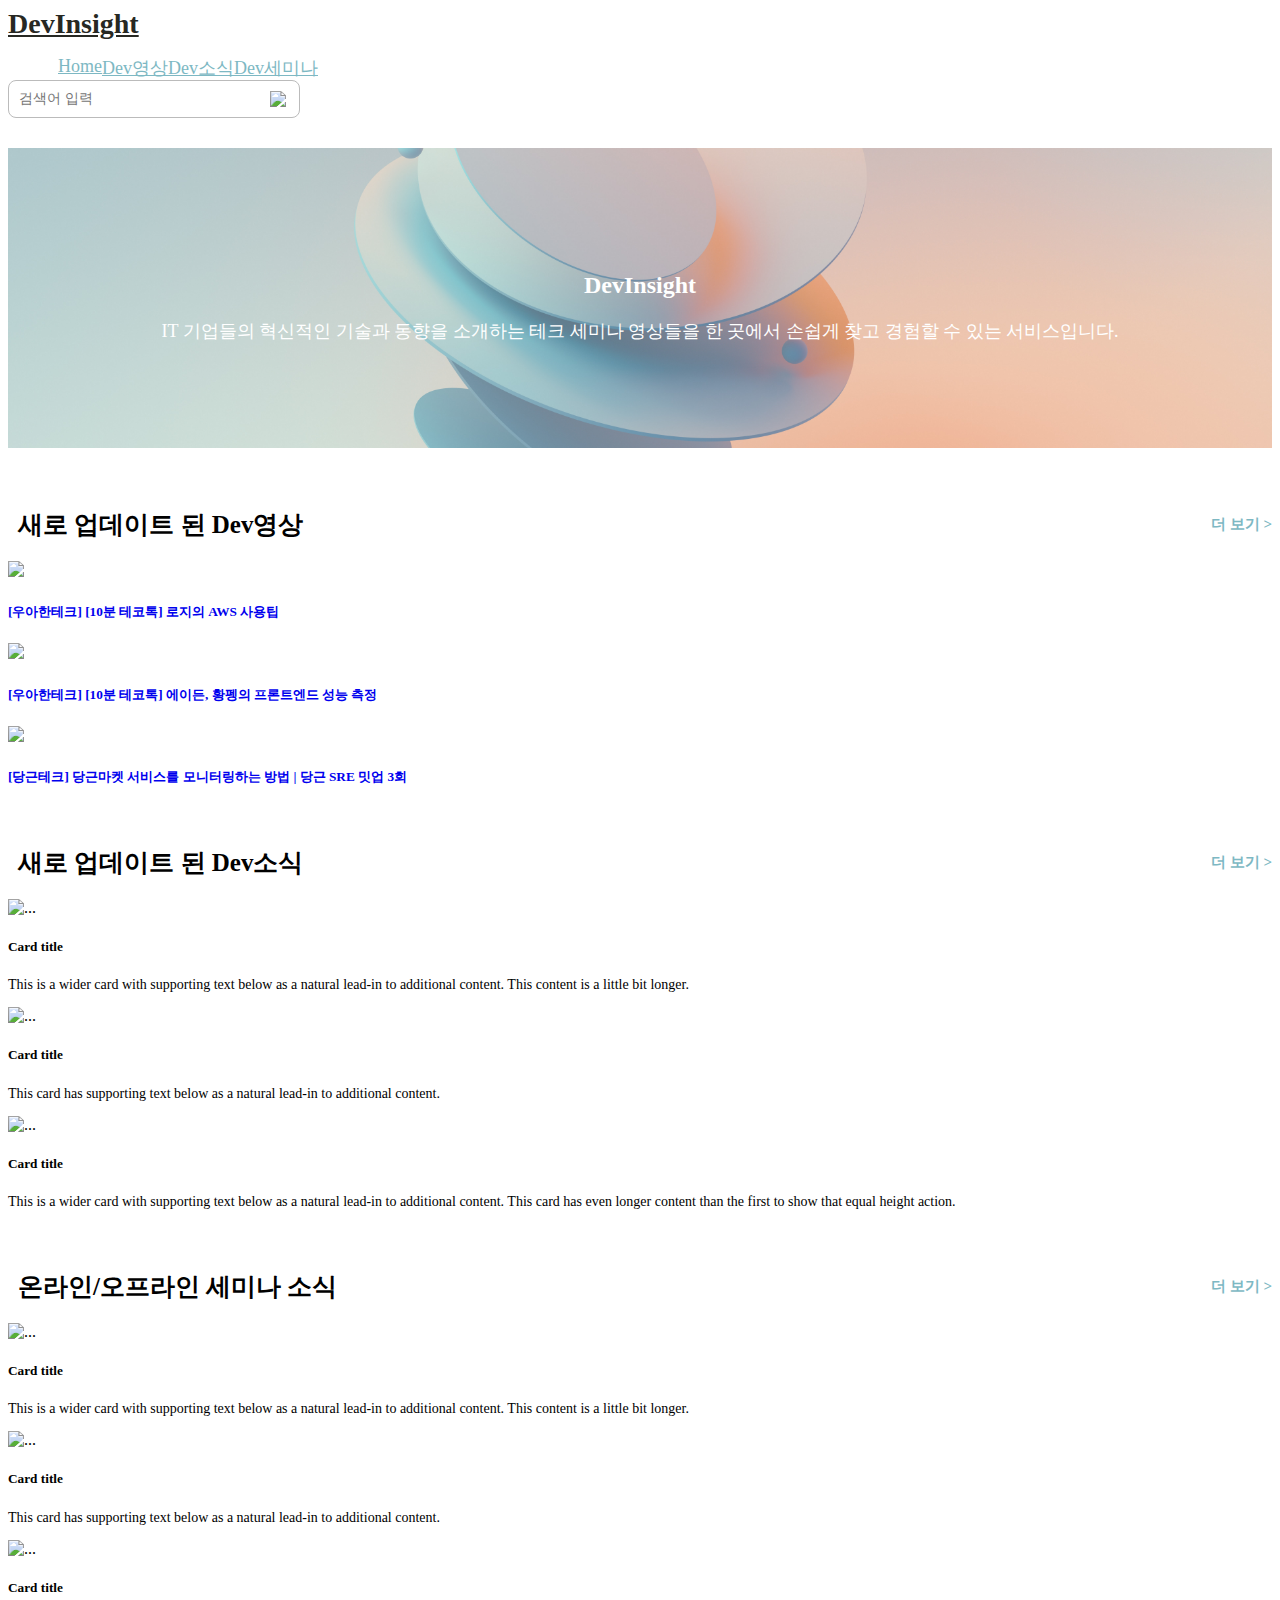
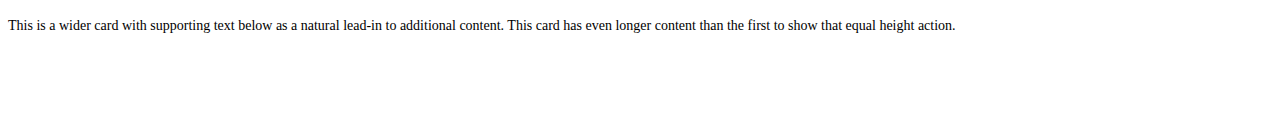
==== commit 4fdace3f: "Delete: 컨텐츠 카드 description 제거" ====
--- a/index.html
+++ b/index.html
@@ -15,13 +15,14 @@
 			crossorigin="anonymous"
 		/>
 	</head>
-
 	<body>
 		<script
 			src="https://cdn.jsdelivr.net/npm/bootstrap@5.3.1/dist/js/bootstrap.bundle.min.js"
 			integrity="sha384-HwwvtgBNo3bZJJLYd8oVXjrBZt8cqVSpeBNS5n7C8IVInixGAoxmnlMuBnhbgrkm"
 			crossorigin="anonymous"
 		></script>
+
+		<script src="./js/main.js"></script>
 
 		<!-- 네비게이션 바 -->
 		<nav class="navbar navbar-expand-lg fixed-top bg-body-tertiary">
@@ -58,8 +59,7 @@
 		<div class="row explain-container">
 			<div class="col">
 				<div class="explain-box">
-					<h4 class="explain-title">DevInsight</h4>
-					<br />
+					<h2 class="explain-title">DevInsight</h2>
 					<p class="explain-content" style="font-size: 18px">
 						IT 기업들의 혁신적인 기술과 동향을 소개하는 테크 세미나 영상들을 한 곳에서 손쉽게 찾고
 						경험할 수 있는 서비스입니다.
@@ -69,176 +69,102 @@
 		</div>
 
 		<!-- 컨텐츠 카드 -->
-		<div class="container-md">
-			<div class="main-content">
-				<div class="main-content-section-1">
-					<div class="main-content-header">
-						<h5>새로 업데이트 된 Dev영상 🌱</h5>
-						<a class="" href="dev-video.html">더 보기 ></a>
-					</div>
-					<div class="row row-cols-1 row-cols-md-3 g-4">
-						<div class="col">
-							<div class="card h-100">
-								<img src="..." class="card-img-top" alt="..." />
-								<div class="card-body">
-									<h6 class="card-title">Card title</h6>
-									<p class="card-text">
-										This is a wider card with supporting text below as a natural lead-in to
-										additional content. This content is a little bit longer.
-									</p>
-								</div>
-								<div class="card-footer">
-									<small class="text-body-secondary">Last updated 3 mins ago</small>
-								</div>
-							</div>
-						</div>
-						<div class="col">
-							<div class="card h-100">
-								<img src="..." class="card-img-top" alt="..." />
-								<div class="card-body">
-									<h6 class="card-title">Card title</h6>
-									<p class="card-text">
-										This card has supporting text below as a natural lead-in to additional content.
-									</p>
-								</div>
-								<div class="card-footer">
-									<small class="text-body-secondary">Last updated 3 mins ago</small>
-								</div>
-							</div>
-						</div>
-						<div class="col">
-							<div class="card h-100">
-								<img src="..." class="card-img-top" alt="..." />
-								<div class="card-body">
-									<h6 class="card-title">Card title</h6>
-									<p class="card-text">
-										This is a wider card with supporting text below as a natural lead-in to
-										additional content. This card has even longer content than the first to show
-										that equal height action.
-									</p>
-								</div>
-								<div class="card-footer">
-									<small class="text-body-secondary">Last updated 3 mins ago</small>
-								</div>
-							</div>
+		<section class="container-md">
+			<div class="main-content-header">
+				<h3>새로 업데이트 된 Dev영상</h3>
+				<a class="" href="dev-video.html">더 보기 ></a>
+			</div>
+			<div class="row row-cols-1 row-cols-md-3 g-4 dev-video-section"></div>
+		</section>
+
+		<section class="container-md">
+			<div class="main-content-header">
+				<h3>새로 업데이트 된 Dev소식</h3>
+				<a class="" href="dev-news.html">더 보기 ></a>
+			</div>
+			<div class="row row-cols-1 row-cols-md-3 g-4">
+				<div class="col">
+					<div class="card h-100">
+						<img src="..." class="card-img-top" alt="..." />
+						<div class="card-body">
+							<h5 class="card-title">Card title</h5>
+							<p class="card-text">
+								This is a wider card with supporting text below as a natural lead-in to additional
+								content. This content is a little bit longer.
+							</p>
 						</div>
 					</div>
 				</div>
-
-				<div class="main-content-section-2">
-					<div class="main-content-header">
-						<h5>새로 업데이트 된 Dev소식 ✨</h5>
-						<a class="" href="dev-news.html">더 보기 ></a>
-					</div>
-					<div class="row row-cols-1 row-cols-md-3 g-4">
-						<div class="col">
-							<div class="card h-100">
-								<img src="..." class="card-img-top" alt="..." />
-								<div class="card-body">
-									<h6 class="card-title">Card title</h6>
-									<p class="card-text">
-										This is a wider card with supporting text below as a natural lead-in to
-										additional content. This content is a little bit longer.
-									</p>
-								</div>
-								<div class="card-footer">
-									<small class="text-body-secondary">Last updated 3 mins ago</small>
-								</div>
-							</div>
-						</div>
-						<div class="col">
-							<div class="card h-100">
-								<img src="..." class="card-img-top" alt="..." />
-								<div class="card-body">
-									<h6 class="card-title">Card title</h6>
-									<p class="card-text">
-										This card has supporting text below as a natural lead-in to additional content.
-									</p>
-								</div>
-								<div class="card-footer">
-									<small class="text-body-secondary">Last updated 3 mins ago</small>
-								</div>
-							</div>
-						</div>
-						<div class="col">
-							<div class="card h-100">
-								<img src="..." class="card-img-top" alt="..." />
-								<div class="card-body">
-									<h6 class="card-title">Card title</h6>
-									<p class="card-text">
-										This is a wider card with supporting text below as a natural lead-in to
-										additional content. This card has even longer content than the first to show
-										that equal height action.
-									</p>
-								</div>
-								<div class="card-footer">
-									<small class="text-body-secondary">Last updated 3 mins ago</small>
-								</div>
-							</div>
+				<div class="col">
+					<div class="card h-100">
+						<img src="..." class="card-img-top" alt="..." />
+						<div class="card-body">
+							<h5 class="card-title">Card title</h5>
+							<p class="card-text">
+								This card has supporting text below as a natural lead-in to additional content.
+							</p>
 						</div>
 					</div>
 				</div>
-
-				<div class="main-content-section-3">
-					<div class="main-content-header">
-						<h5>온라인/오프라인 세미나 소식 🎉</h5>
-						<a class="" href="dev-seminar.html">더 보기 ></a>
-					</div>
-					<div class="row row-cols-1 row-cols-md-3 g-4">
-						<div class="col">
-							<div class="card h-100">
-								<img src="..." class="card-img-top" alt="..." />
-								<div class="card-body">
-									<h6 class="card-title">Card title</h6>
-									<p class="card-text">
-										This is a wider card with supporting text below as a natural lead-in to
-										additional content. This content is a little bit longer.
-									</p>
-								</div>
-								<div class="card-footer">
-									<small class="text-body-secondary">Last updated 3 mins ago</small>
-								</div>
-							</div>
-						</div>
-						<div class="col">
-							<div class="card h-100">
-								<img src="..." class="card-img-top" alt="..." />
-								<div class="card-body">
-									<h6 class="card-title">Card title</h6>
-									<p class="card-text">
-										This card has supporting text below as a natural lead-in to additional content.
-									</p>
-								</div>
-								<div class="card-footer">
-									<small class="text-body-secondary">Last updated 3 mins ago</small>
-								</div>
-							</div>
-						</div>
-						<div class="col">
-							<div class="card h-100">
-								<img src="..." class="card-img-top" alt="..." />
-								<div class="card-body">
-									<h6 class="card-title">Card title</h6>
-									<p class="card-text">
-										This is a wider card with supporting text below as a natural lead-in to
-										additional content. This card has even longer content than the first to show
-										that equal height action.
-									</p>
-								</div>
-								<div class="card-footer">
-									<small class="text-body-secondary">Last updated 3 mins ago</small>
-								</div>
-							</div>
+				<div class="col">
+					<div class="card h-100">
+						<img src="..." class="card-img-top" alt="..." />
+						<div class="card-body">
+							<h5 class="card-title">Card title</h5>
+							<p class="card-text">
+								This is a wider card with supporting text below as a natural lead-in to additional
+								content. This card has even longer content than the first to show that equal height
+								action.
+							</p>
 						</div>
 					</div>
 				</div>
 			</div>
-		</div>
+		</section>
 
-		<!-- 개발자 정보
-		<div class="developer-info">
-			<h5>개발자 정보</h5>
-			<p>정보 쓰기</p>
-		</div> -->
+		<section class="container-md">
+			<div class="main-content-header">
+				<h3>온라인/오프라인 세미나 소식</h3>
+				<a class="" href="dev-seminar.html">더 보기 ></a>
+			</div>
+			<div class="row row-cols-1 row-cols-md-3 g-4">
+				<div class="col">
+					<div class="card h-100">
+						<img src="..." class="card-img-top" alt="..." />
+						<div class="card-body">
+							<h5 class="card-title">Card title</h5>
+							<p class="card-text">
+								This is a wider card with supporting text below as a natural lead-in to additional
+								content. This content is a little bit longer.
+							</p>
+						</div>
+					</div>
+				</div>
+				<div class="col">
+					<div class="card h-100">
+						<img src="..." class="card-img-top" alt="..." />
+						<div class="card-body">
+							<h5 class="card-title">Card title</h5>
+							<p class="card-text">
+								This card has supporting text below as a natural lead-in to additional content.
+							</p>
+						</div>
+					</div>
+				</div>
+				<div class="col">
+					<div class="card h-100">
+						<img src="..." class="card-img-top" alt="..." />
+						<div class="card-body">
+							<h5 class="card-title">Card title</h5>
+							<p class="card-text">
+								This is a wider card with supporting text below as a natural lead-in to additional
+								content. This card has even longer content than the first to show that equal height
+								action.
+							</p>
+						</div>
+					</div>
+				</div>
+			</div>
+		</section>
 	</body>
 </html>
--- a/css/main.css
+++ b/css/main.css
@@ -1,4 +1,9 @@
 @import url(//spoqa.github.io/spoqa-han-sans/css/SpoqaHanSansNeo.css);
+
+:root {
+	--bs-nav-link-color: #7db8c3;
+	--bs-nav-link-hover-color: #272823;
+}
 
 * {
 	font-family: "Spoqa Han Sans Neo", "sans-serif";
@@ -7,20 +12,16 @@
 	margin-bottom: 100px;
 }
 
-h5 {
+h6 {
 	font-size: 18px;
-	padding: 10px 10px;
-	margin-top: 0px;
-	margin-bottom: 0px;
-	font-weight: bold;
-}
-
-h6 {
-	font-size: 16px;
 }
 
 p {
 	font-size: 14px;
+}
+
+section {
+	margin: 50px 0px;
 }
 
 /* 네비게이션 바 */
@@ -29,12 +30,6 @@
 }
 
 .nav {
-	--bs-nav-link-padding-x: 1rem;
-	--bs-nav-link-padding-y: 0.5rem;
-	--bs-nav-link-font-weight: ;
-	--bs-nav-link-color: #7db8c3;
-	--bs-nav-link-hover-color: #272823;
-	/* --bs-nav-link-disabled-color: var(--bs-secondary-color); */
 	display: flex;
 	flex-wrap: wrap;
 	padding-left: 0;
@@ -59,7 +54,22 @@
 }
 .navbar-nav .nav-link.active,
 .navbar-nav .nav-link.show {
-	color: #272823;
+	--bs-navbar-active-color:#272823
+	color: var(--bs-nav-link-hover-color)
+}
+
+.navbar-nav .nav-link:hover {
+	--bs-nav-link-hover-color: #272823;
+	color: var(--bs-nav-link-hover-color);
+}
+
+.nav-link {
+	--bs-nav-link-color: #7db8c3;
+	color: var(--bs-nav-link-color);
+}
+
+#navbarNavAltMarkup {
+	margin-left: 20px;
 }
 
 /* 검색 폼 */
@@ -121,11 +131,23 @@
 	justify-content: center;
 	align-items: center;
 	text-align: center;
-	padding-top: 80px;
 }
 
 .row.explain-container {
 	margin-top: 70px;
+}
+.row.explain-container a {
+	margin: 0px 12px;
+	padding: 0px;
+
+}
+
+.explain-title {
+	margin-bottom: 20px;
+}
+
+.explain-content{
+	margin: 0;
 }
 
 /* 컨텐츠 카드 */
@@ -134,51 +156,38 @@
 	position: relative;
 	justify-content: space-between;
 	align-items: center;
+	margin: 10px 0px;
+}
+.main-content-header a {
+	color: #7db8c3;
+	font-size: 15px;
+	text-decoration: none;
+	font-weight: 800;
+}
+.main-content-header h3 {
+	margin: 0px;
+	font-weight: 600;
+	font-size: 25px;
+	padding: 10px;
+	margin: 0px 0px;
 }
 
-.main-content-header a {
-	color: gray;
-	font-size: 14px;
-	text-decoration: none;
-	font-weight: 500;
+.card-img-wrapper {
+	overflow: hidden;
 }
 
-.main-content-section-1,
-.main-content-section-2,
-.main-content-section-3 {
-	margin-top: 50px;
-	margin-bottom: 50px;
+.card-img-top {
+	object-fit: cover;     
+  transform: scale(1.0);        
+  transition: transform .3s; 
 }
-/* .card h-100 {
-	display: block;
-	margin: 100px 0px 100px 0px;
-} */
-
-/* new 버튼 */
-.main-tab {
-	border: 1px solid lightgray;
-	min-width: 120px;
-	min-height: 35px;
-	background-color: white;
-	border-radius: 1000px;
-	color: #272823;
-	font-weight: 700;
-	transition: 0.3s;
-	display: inline-block;
-	border-radius: 15px;
-	text-decoration: none;
-	margin: 15px 0px;
-	display: flex;
-	align-items: center;
-	text-align: center;
-	justify-content: center;
+.card-img-top:hover{
+	transform: scale(1.1);
+	transition: transform .3s;
+  margin: 0px auto;
 }
 
-/* 개발자 정보 */
-.developer-info {
-	background-color: #f9f9fa;
-	padding-top: 8px;
-	padding-bottom: 8px;
-	padding-left: 100px;
-	padding-right: 100px;
+.dev-video-section a {
+	text-decoration: none;
 }
+
